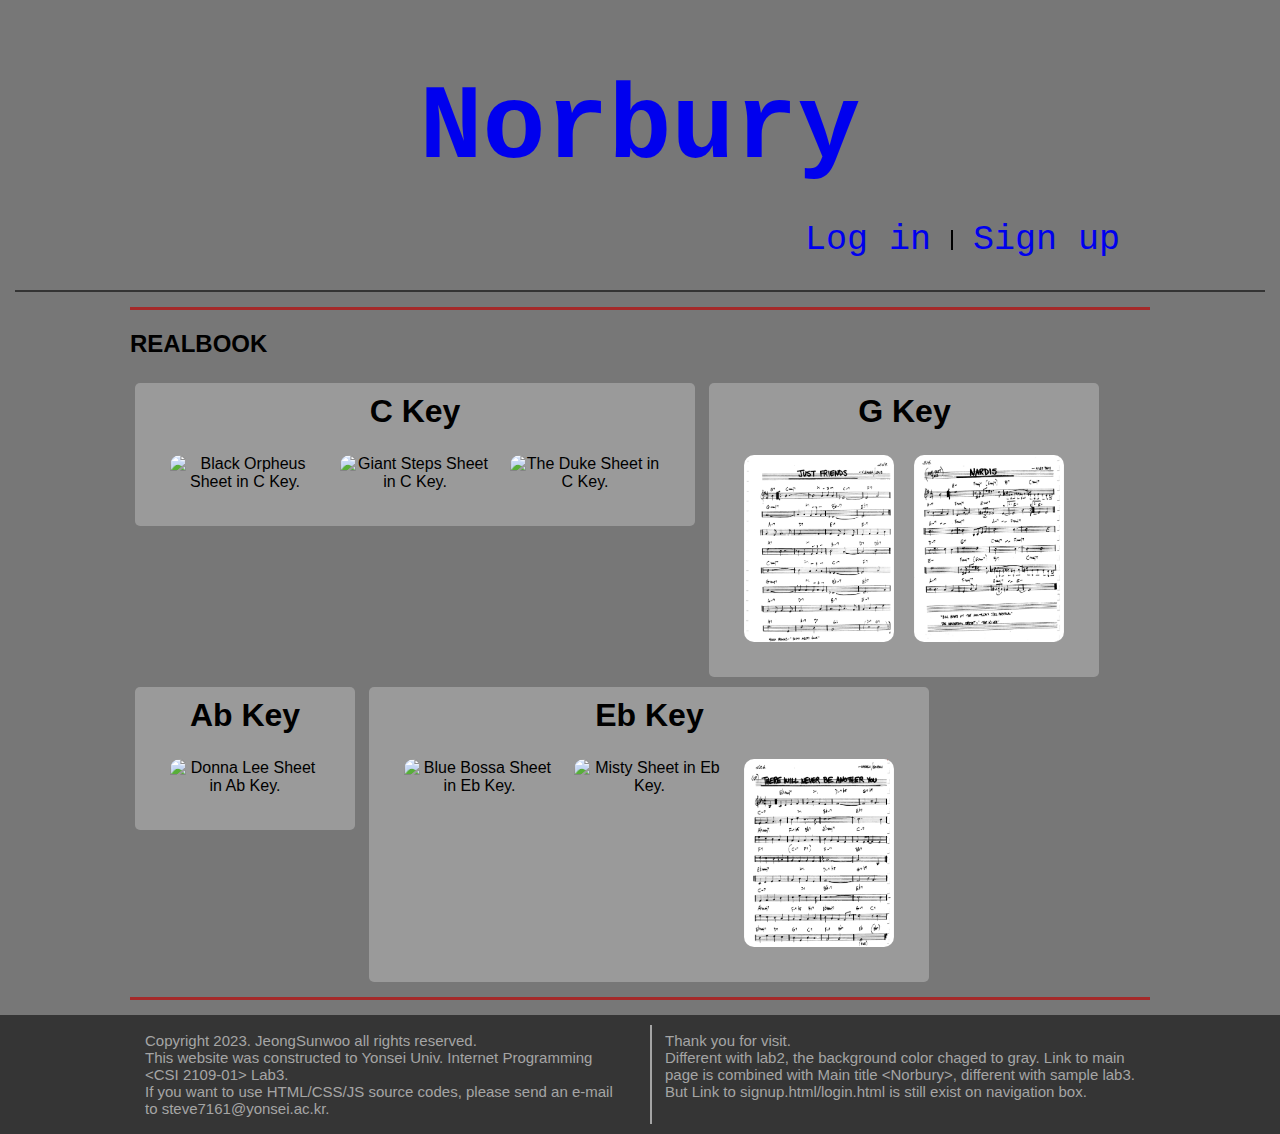
==== LAB3/index.html @ b8257eb0 "Add files via upload" ====
<!DOCTYPE html>
<html lang="en">
    <head>
        <title>MAIN</title>
        <meta charset="utf-8">
        <meta name="keywords" content="shop, shoe, shoes, wnbry, whispernorbury, mall">
        <meta name="description" content="This is website for buy shoes.">
        <link rel="stylesheet" type="text/css" href="main.css">
    </head>
    <body>
        <div class="logo">
            <div class="logo2">
                <h1><a href="index.html">Norbury</a></h1>
                <div class="navisign">
                    <div><a href="login.html">Log in</a></div>
                    <div class="bar"></div>
                    <div><a href="signup.html">Sign up</a></div>
                </div>
            </div>
        </div>
        <div class="main1">
            <h2>REALBOOK</h2>
            <div class="flexkey">
                <h3>C Key</h3>
                <div class="flexcon">
                    <div class="realbook">
                        <img src="blackOrpheus_C.PNG" alt="Black Orpheus Sheet in C Key.">
                        <div class="bname">Black Orpheus</div>
                    </div>
                    <div class="realbook">
                        <img src="giantSteps_C.PNG" alt="Giant Steps Sheet in C Key.">
                        <div class="bname">Giant Steps</div>
                    </div>
                    <div class="realbook">
                        <img src="theDuke_C.PNG" alt="The Duke Sheet in C Key.">
                        <div class="bname">The Duke</div>
                    </div>
                </div>
            </div>
            <div class="flexkey">
                <h3>G Key</h3>
                <div class="flexcon">
                    <div class="realbook">
                        <img src="justFriends_G.png" alt="Just Friends Sheet in G Key.">
                        <div class="bname">Just Friends</div>
                    </div>
                    <div class="realbook">
                        <img src="nardis_G.png" alt="Nardis Sheet in G Key.">
                        <div class="bname">Nardis</div>
                    </div>
                </div>
            </div>
            <div class="flexkey">
                <h3>Ab Key</h3>
                <div class="flexcon">
                    <div class="realbook">
                        <img src="donnaLee_Ab.PNG" alt="Donna Lee Sheet in Ab Key.">
                        <div class="bname">Donna Lee</div>
                    </div>
                </div>
            </div>
            <div class="flexkey">
                <h3>Eb Key</h3>
                <div class="flexcon">
                    <div class="realbook">
                        <img src="blueBossa_Eb.PNG" alt="Blue Bossa Sheet in Eb Key.">
                        <div class="bname">Blue Bossa</div>
                    </div>
                    <div class="realbook">
                        <img src="misty_Eb.PNG" alt="Misty Sheet in Eb Key.">
                        <div class="bname">Misty</div>
                    </div>
                    <div class="realbook">
                        <img src="thereWillNeverBeAnotherYou_Eb.png" alt="There Will Never Be Another You Sheet in Eb Key.">
                        <div class="bname">There Will Never Be Another You</div>
                    </div>
                </div>
            </div>
        </div>
        <div class="webdetail">
            <div class="webdecontent">
                <div class="webdec">
                    <br>
                    Copyright 2023. JeongSunwoo all rights reserved.<br>
                    This website was constructed to Yonsei Univ. Internet Programming &lt;CSI 2109-01&gt; Lab3.<br>
                    If you want to use HTML/CSS/JS source codes, please send an e-mail to steve7161@yonsei.ac.kr.<br>
                    <br>
                </div>
                <div class="bar"></div>
                <div class="webdec">
                    <br>
                    Thank you for visit.<br>
                    Different with lab2, the background color chaged to gray.
                    Link to main page is combined with Main title &lt;Norbury&gt;, different with sample lab3.<br>
                    But Link to signup.html/login.html is still exist on navigation box.<br>
                    <br>
                </div>
            </div>
        </div>
    </body>
</html>
---- LAB3/main.css ----
/*GLOBAL CSS FRAME*/
body {
    background-color: rgb(119, 119, 119);
    font-family:'Segoe UI', Tahoma, Geneva, Verdana, sans-serif;
    margin:0;
}
h1 {
    margin-bottom:3%;
    color:black;
}
.logo h1 {
    animation-name: comeFromRight;
    animation-duration:2s;
}
.main1 h2 {
    animation-duration:2s;
    animation-name:comeFromRight;
}
a {
    text-decoration-line:none;
}
a:visited {
    color:black;
}
a:hover {
    color:rgb(159, 0, 0);
    font-weight:bold;
}
/*ANIMATION*/
@keyframes comeFromRight {
    from {
        margin-left:100%;
        width:300%;
    }
    to {
        margin-left:0%;
        width:100%;
    }
}
/*SIZE OPTIONAL*/
@media screen and (max-width:480px) { /* small size */
    h1 {
        margin-top:5px;
        font-size:130%;
    }
    .realbook {
        position:relative;
        display:flex;
        flex-direction: column;
        text-align:center;
        margin:5px;
        border-style:solid;
        border-color:black;
        border-width:1px;
    }
    .realbook .bname {
        margin-top:30%;
        margin-bottom:30%;
        font-size:70%;
        width:100%;
        position:absolute;
        opacity:0;
        color:white;
        transition:0.5s;
    }
    .realbook:hover .bname{
        opacity:75;

    }
    .flexkey h3 {
        font-size:100%;
        margin-top:2%;
        margin-bottom:0;
    }
    .flexkey {
        text-align:center;
        display:flex;
        flex-direction:column;
        background-color: rgb(154, 154, 154);
        border-radius:5px;
        margin:15px;
    }
    .flexcon img {
        width:50px;
        border-radius:1%;
        transition:2s;
    }
    .realbook:hover img{
        filter: brightness(20%);
        transition-property:transform;
        transform:scale(1.1);
    }
    .flexcon {
        flex-wrap:wrap;
        display:flex;
        padding: 1px;
        margin:5px;
    }
    .logo {
        font-size:20px;
        font-family:Courier New, monospace;
        text-align:center;
        padding-bottom:5px;
        border-bottom-style:solid;
        border-color: rgb(52, 52, 52);
        border-bottom-width: 2px;
        margin-left:15px;
        margin-right:15px;
    }
    h2 {
        font-size:100%;
        text-align: center;
        margin-top:5px;
        margin-bottom:1px;
    }
    .logo h1 a {
        border-top-style:none;
    }
    .logo a {
        border-top-style:solid;
        border-top-color:black;
        border-top-width:1px;
        margin-top:2px;
    }
    .logo2 {
        margin-left:auto;
        margin-right:auto;
        align-content:center;
    }
    .navisign {
        display:flex;
        flex-direction:column;
        flex-wrap:nowrap;
        justify-content:flex;
    }
    .bar {
        display:none;
        border-left:1px;
        border-right:1px;
        border-style:solid;
        border-color:black;
        margin-left:20px;
        margin-right:20px;
        margin-top:10px;
        margin-bottom:10px;
        width:0;
    }
    .webdetail .bar {
        border-color:rgb(165, 165, 165);
    }
    .webdetail {
        font-size:10px;
        background-color:rgb(53, 53, 53);
        color:rgb(165, 165, 165);
    }
    .webdec {
        margin-left:3%;
        margin-right:3%
    }
    .webdecontent {
        display:grid;
        grid-template-rows:1fr, 1fr, 1fr;
        margin-left:auto;
        margin-right:auto;
    }
    .main1 {
        font-family:'Franklin Gothic Medium', 'Arial Narrow', Arial, sans-serif;
        margin:15px;
        margin-left:auto;
        margin-right:auto;
        border-top-color:brown;
        border-bottom-color:brown;
        border-top-style:solid;
        border-bottom-style:solid;
        border-top-width:3px;
        border-bottom-width:3px;
        padding-bottom:10px;
    }
}
@media screen and (min-width:481px) and (max-width:800px) { /* medium size */
    h1 {
        margin-top:5px;
        font-size:200%;
    }
    .realbook {
        position:relative;
        display:flex;
        flex-direction: column;
        text-align:center;
        margin:5px;
        border-style:solid;
        border-color:black;
        border-width:1px;
    }
    .realbook .bname {
        margin-top:30%;
        margin-bottom:30%;
        font-size:90%;
        width:100%;
        position:absolute;
        opacity:0;
        color:white;
        transition:1s;
    }
    .realbook:hover .bname{
        opacity:75;
        transform:scale(1.2);
    }
    .flexkey h3 {
        font-size:100%;
        margin-top:2%;
        margin-bottom:0;
    }
    .flexkey {
        text-align:center;
        display:flex;
        flex-direction:column;
        background-color: rgb(154, 154, 154);
        border-radius:5px;
        margin:15px;
    }
    .flexcon img {
        width:100px;
        border-radius:1%;
        transition:2s;
    }
    .realbook:hover img{
        filter: brightness(20%);
        transition-property:transform;
        transform:scale(1.2);
    }
    .flexcon {
        flex-wrap:wrap;
        display:flex;
        padding: 1px;
        margin:5px;
    }
    .logo {
        font-size:20px;
        font-family:Courier New, monospace;
        text-align:center;
        padding-bottom:5px;
        border-bottom-style:solid;
        border-color: rgb(52, 52, 52);
        border-bottom-width: 2px;
        margin-left:15px;
        margin-right:15px;
    }
    h2 {
        font-size:120%;
        text-align: center;
        margin-top:5px;
        margin-bottom:1px;
    }
    .logo2 {
        margin-left:auto;
        margin-right:auto;
        align-content:center;
    }
    .navisign {
        display:flex;
        flex-direction:flex;
        flex-wrap:nowrap;
        justify-content:end;
    }
    .bar {
        border-left:1px;
        border-right:1px;
        border-style:solid;
        border-color:black;
        margin-left:20px;
        margin-right:20px;
        width:0;
    }
    .webdetail .bar {
        border-color:rgb(165, 165, 165);
        display:none;
    }
    .webdetail {
        font-size:10px;
        background-color:rgb(53, 53, 53);
        color:rgb(165, 165, 165);
    }
    .webdec {
        margin-left:3%;
        margin-right:3%
    }
    .webdecontent {
        display:grid;
        grid-template-rows:1fr, 1fr, 1fr;
        margin-left:auto;
        margin-right:auto;
    }
    .main1 {
        font-family:'Franklin Gothic Medium', 'Arial Narrow', Arial, sans-serif;
        margin:15px;
        margin-left:auto;
        margin-right:auto;
        border-top-color:brown;
        border-bottom-color:brown;
        border-top-style:solid;
        border-bottom-style:solid;
        border-top-width:3px;
        border-bottom-width:3px;
        padding-bottom:10px;
    }
}
@media screen and (min-width:801px) { /* big size */
    h1 {
        font-size:300%;
    }
    .realbook {
        position:relative;
        display:flex;
        flex-direction: column;
        text-align:center;
        margin:10px;
    }
    .realbook .bname {
        margin-top:30%;
        margin-bottom:30%;
        font-size:150%;
        width:100%;
        position:absolute;
        opacity:0;
        color:white;
        transition:2s;
    }
    .realbook:hover .bname{
        opacity:75;
        transform:scale(1.2);
    }
    .flexkey h3 {
        font-size:200%;
        margin-top:0;
        margin-bottom:0;
    }
    .flexkey {
        text-align:center;
        display:inline-flex;
        flex-direction:column;
        background-color: rgb(154, 154, 154);
        border-radius:5px;
        padding: 10px;
        margin:5px;
    }
    .flexcon img {
        width:150px;
        border-radius:10px;
    }
    .realbook:hover img{
        transform: scale(1.25);
        filter: brightness(20%);
        transition-property:transform;
        transition-duration:2s;
    }
    .flexcon {
        flex-wrap:wrap;
        display:flex;
        padding: 10px;
        margin:5px;
    }
    .logo {
        font-size:35px;
        font-family:Courier New, monospace;
        text-align:center;
        padding-bottom:30px;
        border-bottom-style:solid;
        border-color: rgb(52, 52, 52);
        border-bottom-width: 2px;
        margin-left:15px;
        margin-right:15px;
    }
    .logo2 {
        margin-left:auto;
        margin-right:auto;
        max-width:1020px;
    }
    .navisign {
        margin-right:30px;
        display:flex;
        flex-direction:row;
        flex-wrap:nowrap;
        justify-content:flex-end;
    }
    .bar {
        border-left:1px;
        border-right:1px;
        border-style:solid;
        border-color:black;
        margin-left:20px;
        margin-right:20px;
        margin-top:10px;
        margin-bottom:10px;
        width:0;
    }
    .webdetail .bar {
        border-color:rgb(165, 165, 165);
    }
    .webdec {
        margin-left:3%;
        margin-right:3%
    }
    .webdetail {
        font-size:15px;
        background-color:rgb(53, 53, 53);
        color:rgb(165, 165, 165);
    }
    .webdecontent {
        display:grid;
        grid-template-columns:1fr 20px 1fr;
        max-width:1020px;
        margin-left:auto;
        margin-right:auto;
    }
    .main1 {
        font-family:'Franklin Gothic Medium', 'Arial Narrow', Arial, sans-serif;
        margin:15px;
        margin-left:auto;
        margin-right:auto;
        border-top-color:brown;
        border-bottom-color:brown;
        border-top-style:solid;
        border-bottom-style:solid;
        border-top-width:3px;
        border-bottom-width:3px;
        padding-bottom:10px;
        max-width:1020px;
    }
}
.mainlogo {
    text-align:center;
}
.boxbox {
    min-width:100px;
    text-align:center;
    background-color:rgb(179, 179, 179);
    width:30%;
    margin-left:auto;
    margin-right:auto;
    border-radius:15px;
}
.eachbox {
    padding:10px;
}
.highbox {
    text-align: center;
    padding:10px;
}
.bod {
    display:grid;
    grid-template-columns:1fr 1fr 1fr;
}
.bod .eachbox {
    padding:0;
}
.bod input[type=text], input[type=number] {
    width:75%;
}
.gotoSignup input[type=submit] {
    margin:10px;
}
.IdPw input[type=text], input[type=password] {
    width:70%;
}
.boxbox .eachbox input[type=text], input[type=email], input[type=tel] {
    width:70%;
}
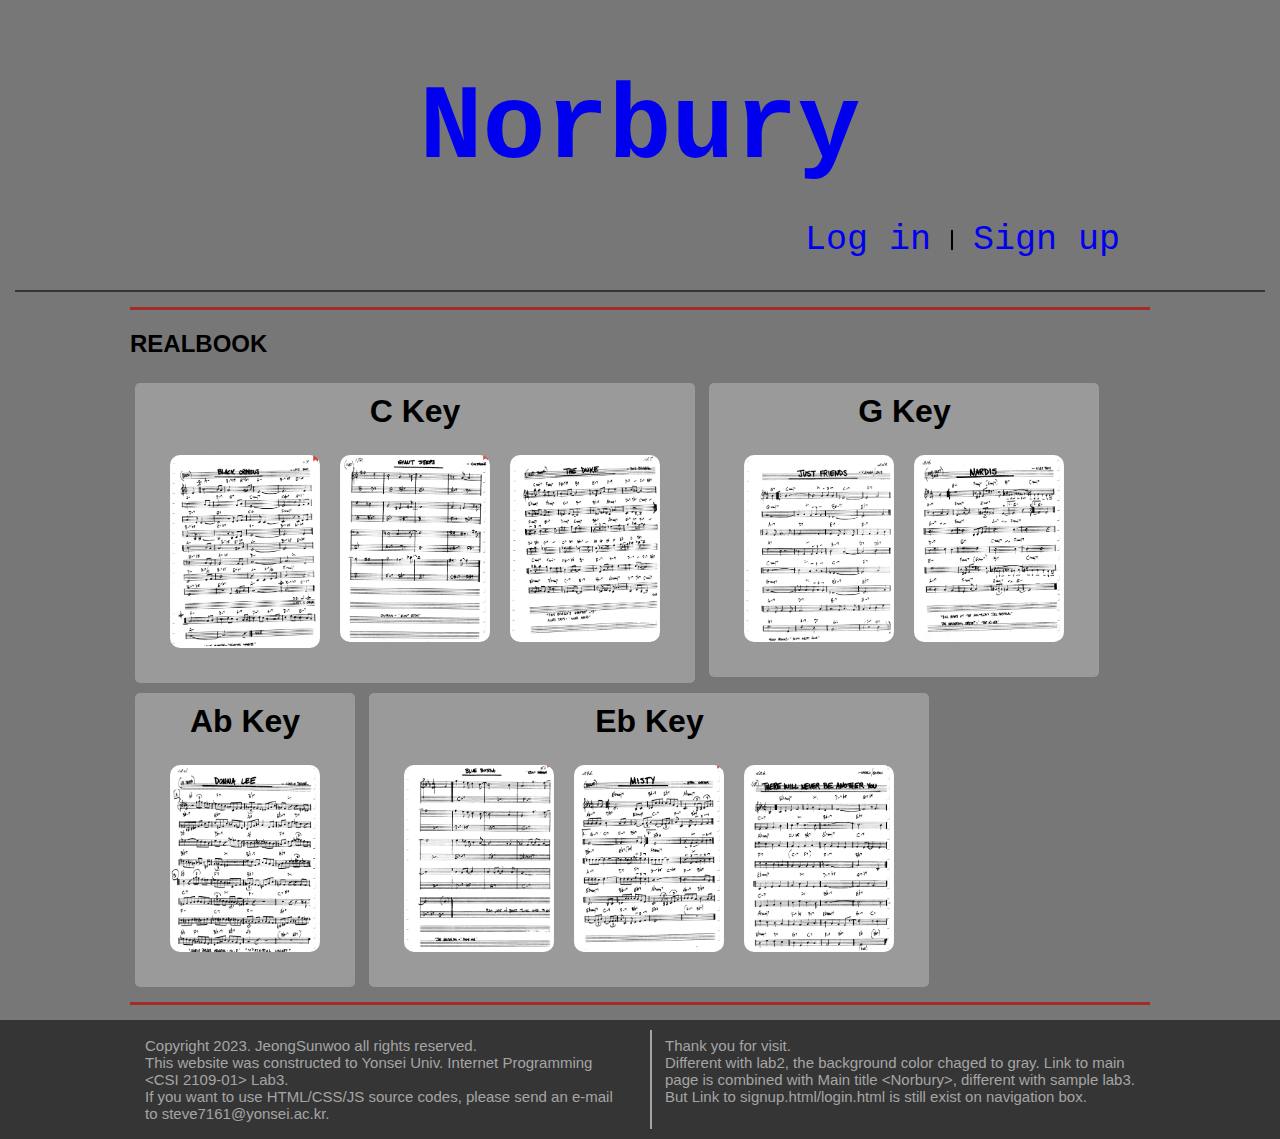
==== commit 44349094: "Update index.html" ====
--- a/LAB3/index.html
+++ b/LAB3/index.html
@@ -24,15 +24,15 @@
                 <h3>C Key</h3>
                 <div class="flexcon">
                     <div class="realbook">
-                        <img src="blackOrpheus_C.PNG" alt="Black Orpheus Sheet in C Key.">
+                        <img src="blackOrpheus_C.png" alt="Black Orpheus Sheet in C Key.">
                         <div class="bname">Black Orpheus</div>
                     </div>
                     <div class="realbook">
-                        <img src="giantSteps_C.PNG" alt="Giant Steps Sheet in C Key.">
+                        <img src="giantSteps_C.png" alt="Giant Steps Sheet in C Key.">
                         <div class="bname">Giant Steps</div>
                     </div>
                     <div class="realbook">
-                        <img src="theDuke_C.PNG" alt="The Duke Sheet in C Key.">
+                        <img src="theDuke_C.png" alt="The Duke Sheet in C Key.">
                         <div class="bname">The Duke</div>
                     </div>
                 </div>
@@ -54,7 +54,7 @@
                 <h3>Ab Key</h3>
                 <div class="flexcon">
                     <div class="realbook">
-                        <img src="donnaLee_Ab.PNG" alt="Donna Lee Sheet in Ab Key.">
+                        <img src="donnaLee_Ab.png" alt="Donna Lee Sheet in Ab Key.">
                         <div class="bname">Donna Lee</div>
                     </div>
                 </div>
@@ -63,11 +63,11 @@
                 <h3>Eb Key</h3>
                 <div class="flexcon">
                     <div class="realbook">
-                        <img src="blueBossa_Eb.PNG" alt="Blue Bossa Sheet in Eb Key.">
+                        <img src="blueBossa_Eb.png" alt="Blue Bossa Sheet in Eb Key.">
                         <div class="bname">Blue Bossa</div>
                     </div>
                     <div class="realbook">
-                        <img src="misty_Eb.PNG" alt="Misty Sheet in Eb Key.">
+                        <img src="misty_Eb.png" alt="Misty Sheet in Eb Key.">
                         <div class="bname">Misty</div>
                     </div>
                     <div class="realbook">
@@ -98,4 +98,4 @@
             </div>
         </div>
     </body>
-</html>+</html>
